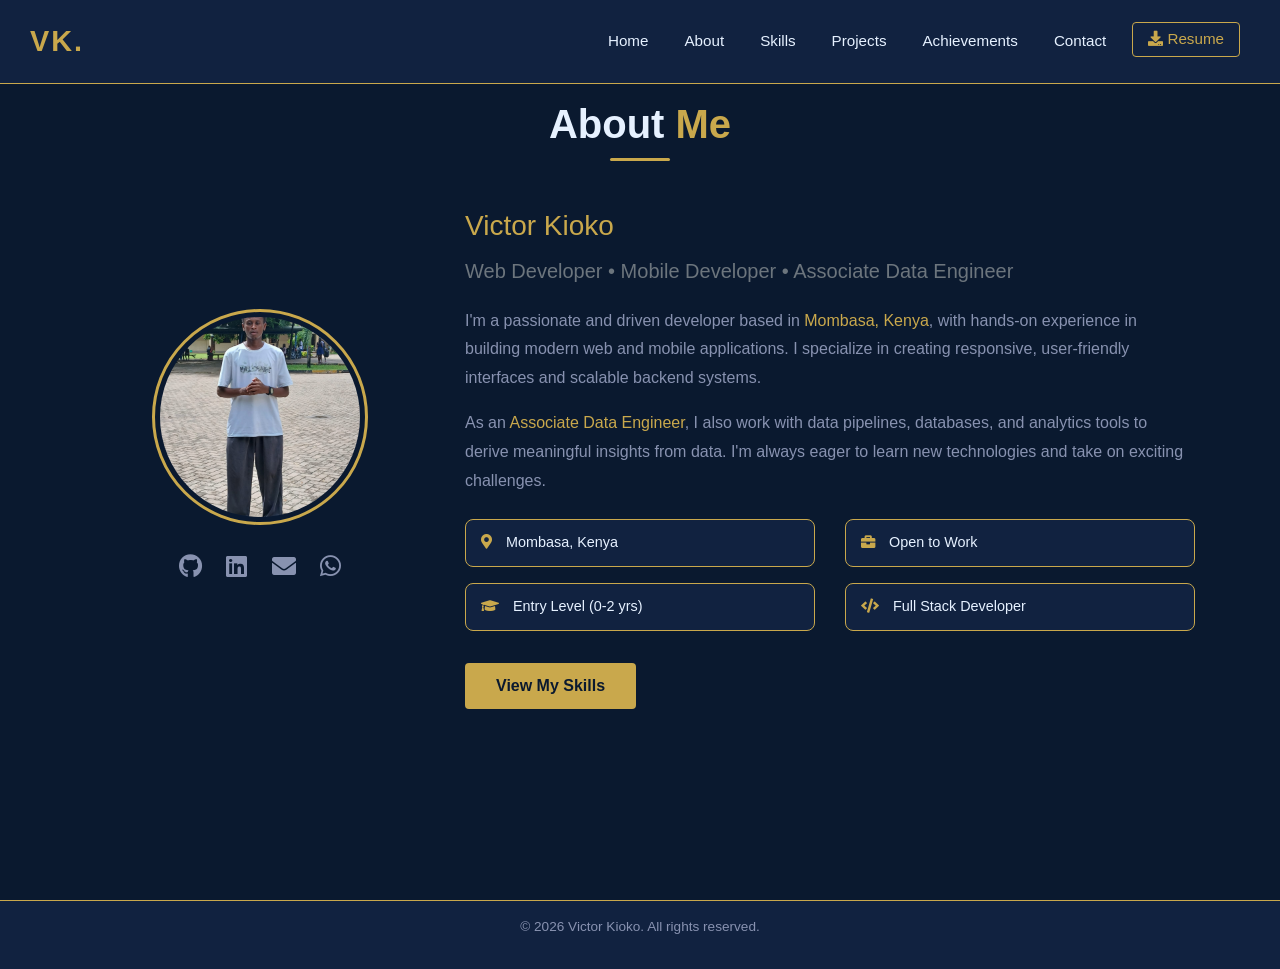
==== pages/about.html @ 76e594bf "Initial commit - Victor Kioko portfolio website" ====
<!DOCTYPE html>
<html lang="en">
<head>
  <meta charset="UTF-8"/>
  <meta name="viewport" content="width=device-width, initial-scale=1.0"/>
  <title>About | Victor Kioko</title>
  <link rel="stylesheet" href="https://cdn.jsdelivr.net/npm/bootstrap@4.6.2/dist/css/bootstrap.min.css"/>
  <link rel="stylesheet" href="https://cdnjs.cloudflare.com/ajax/libs/font-awesome/5.15.4/css/all.min.css"/>
  <link rel="stylesheet" href="../css/style.css"/>
  <link rel="stylesheet" href="https://unpkg.com/aos@2.3.1/dist/aos.css"/>
  <link rel="stylesheet" href="https://unpkg.com/aos@2.3.1/dist/aos.css"/>
</head>
<body>

  <!-- NAVBAR -->
  <nav class="navbar navbar-expand-lg navbar-dark fixed-top" id="mainNav">
    <a class="navbar-brand font-weight-bold" href="../index.html">VK.</a>
    <button class="navbar-toggler" type="button" data-toggle="collapse" data-target="#navbarNav">
      <span class="navbar-toggler-icon"></span>
    </button>
    <div class="collapse navbar-collapse" id="navbarNav">
      <ul class="navbar-nav ml-auto">
        <li class="nav-item"><a class="nav-link" href="../index.html">Home</a></li>
        <li class="nav-item"><a class="nav-link active" href="about.html">About</a></li>
        <li class="nav-item"><a class="nav-link" href="skills.html">Skills</a></li>
        <li class="nav-item"><a class="nav-link" href="projects.html">Projects</a></li>
        <li class="nav-item"><a class="nav-link" href="achievements.html">Achievements</a></li>
        <li class="nav-item"><a class="nav-link" href="contact.html">Contact</a></li>
        <li class="nav-item">
          <a class="nav-link btn-resume ml-2" href="../assets/resume.pdf" download>
            <i class="fas fa-download"></i> Resume
          </a>
        </li>
      </ul>
    </div>
  </nav>

  <!-- ABOUT SECTION -->
  <section id="about">
    <div class="container">

      <!-- Section Title -->
      <div class="section-title text-center mb-5">
        <h2>About <span class="gold">Me</span></h2>
        <div class="title-line"></div>
      </div>

      <div class="row align-items-center">

        <!-- Profile Image -->
        <div class="col-md-4 text-center mb-4">
          <div class="profile-img-wrapper">
            <img src="../images/profile.jpg" alt="Victor Kioko" class="profile-img"/>
          </div>
          <!-- Social Links -->
         <div class="social-links mt-4">
  <a href="https://github.com/techwizh" target="_blank"><i class="fab fa-github"></i></a>
  <a href="https://www.linkedin.com/in/victor-kioko-2ab482372" target="_blank"><i class="fab fa-linkedin"></i></a>
  <a href="mailto:victorkioko226@gmail.com"><i class="fas fa-envelope"></i></a>
  <a href="https://wa.me/254103150972" target="_blank"><i class="fab fa-whatsapp"></i></a>
</div>
        </div>

        <!-- About Text -->
        <div class="col-md-8">
          <h3 class="gold mb-3">Victor Kioko</h3>
          <h5 class="text-muted mb-4">Web Developer • Mobile Developer • Associate Data Engineer</h5>
          <p class="about-text">
            I'm a passionate and driven developer based in <span class="gold">Mombasa, Kenya</span>,
            with hands-on experience in building modern web and mobile applications.
            I specialize in creating responsive, user-friendly interfaces and scalable backend systems.
          </p>
          <p class="about-text mt-3">
            As an <span class="gold">Associate Data Engineer</span>, I also work with data pipelines,
            databases, and analytics tools to derive meaningful insights from data.
            I'm always eager to learn new technologies and take on exciting challenges.
          </p>

          <!-- Info Cards -->
          <div class="row mt-4">
            <div class="col-sm-6 mb-3">
              <div class="info-card">
                <i class="fas fa-map-marker-alt gold"></i>
                <span>Mombasa, Kenya</span>
              </div>
            </div>
            <div class="col-sm-6 mb-3">
              <div class="info-card">
                <i class="fas fa-briefcase gold"></i>
                <span>Open to Work</span>
              </div>
            </div>
            <div class="col-sm-6 mb-3">
              <div class="info-card">
                <i class="fas fa-graduation-cap gold"></i>
                <span>Entry Level (0-2 yrs)</span>
              </div>
            </div>
            <div class="col-sm-6 mb-3">
              <div class="info-card">
                <i class="fas fa-code gold"></i>
                <span>Full Stack Developer</span>
              </div>
            </div>
          </div>

          <a href="skills.html" class="btn btn-gold mt-3">View My Skills</a>
        </div>

      </div>
    </div>
  </section>

  <!-- FOOTER -->
  <footer class="text-center py-3">
    <p>&copy; 2026 Victor Kioko. All rights reserved.</p>
  </footer>

  <script src="https://cdn.jsdelivr.net/npm/bootstrap@4.6.2/dist/js/bootstrap.bundle.min.js"></script>
  <script src="../js/main.js"></script>
  <script src="https://unpkg.com/aos@2.3.1/dist/aos.js"></script>
<script>AOS.init({ duration: 800, once: true });</script>
<script src="https://unpkg.com/aos@2.3.1/dist/aos.js"></script>
<script>AOS.init({ duration: 800, once: true });</script>
</body>
</html>
---- css/style.css ----
/* ===== ROOT COLORS ===== */
:root {
  --navy: #0a192f;
  --navy-light: #112240;
  --gold: #c9a84c;
  --gold-light: #f0c040;
  --white: #e6f1ff;
  --grey: #8892b0;
}

/* ===== BASE ===== */
* { margin: 0; padding: 0; box-sizing: border-box; }

body {
  font-family: 'Segoe UI', sans-serif;
  background-color: var(--navy);
  color: var(--white);
}

/* ===== NAVBAR ===== */
#mainNav {
  background-color: var(--navy-light);
  padding: 15px 30px;
  border-bottom: 1px solid var(--gold);
}

.navbar-brand {
  color: var(--gold) !important;
  font-size: 1.8rem;
  letter-spacing: 2px;
}

.nav-link {
  color: var(--white) !important;
  margin: 0 10px;
  font-size: 0.95rem;
  transition: color 0.3s;
}

.nav-link:hover { color: var(--gold) !important; }

.btn-resume {
  border: 1px solid var(--gold) !important;
  color: var(--gold) !important;
  border-radius: 4px;
  padding: 5px 15px !important;
}

.btn-resume:hover {
  background-color: var(--gold) !important;
  color: var(--navy) !important;
}

/* ===== HERO ===== */
#hero {
  height: 100vh;
  background: linear-gradient(135deg, var(--navy) 0%, var(--navy-light) 100%);
  display: flex;
  align-items: center;
  justify-content: center;
  text-align: center;
  padding: 0 20px;
}

#hero h1 {
  font-size: 3.5rem;
  font-weight: 700;
  margin-bottom: 15px;
}

#hero h2 {
  font-size: 1.3rem;
  color: var(--grey);
  margin-bottom: 10px;
}

.hero-sub {
  color: var(--grey);
  font-size: 1rem;
}

.gold { color: var(--gold); }

.btn-gold {
  background-color: var(--gold);
  color: var(--navy);
  font-weight: 600;
  padding: 10px 30px;
  border-radius: 4px;
  transition: 0.3s;
}

.btn-gold:hover {
  background-color: var(--gold-light);
  color: var(--navy);
  text-decoration: none;
}
/* ===== PAGES GENERAL ===== */
section {
  padding: 100px 0 60px;
  min-height: 100vh;
}

.section-title h2 {
  font-size: 2.5rem;
  font-weight: 700;
  color: var(--white);
}

.title-line {
  width: 60px;
  height: 3px;
  background: var(--gold);
  margin: 10px auto 0;
  border-radius: 2px;
}

/* ===== ABOUT PAGE ===== */
.profile-img-wrapper {
  border: 3px solid var(--gold);
  border-radius: 50%;
  padding: 5px;
  display: inline-block;
}

.profile-img {
  width: 200px;
  height: 200px;
  border-radius: 50%;
  object-fit: cover;
}

.social-links a {
  color: var(--grey);
  font-size: 1.5rem;
  margin: 0 10px;
  transition: color 0.3s;
}

.social-links a:hover { color: var(--gold); }

.about-text {
  color: var(--grey);
  font-size: 1rem;
  line-height: 1.8;
}

.info-card {
  background: var(--navy-light);
  border: 1px solid var(--gold);
  border-radius: 8px;
  padding: 12px 15px;
  color: var(--white);
  font-size: 0.9rem;
}

.info-card i { margin-right: 10px; }

/* ===== FOOTER ===== */
footer {
  background: var(--navy-light);
  color: var(--grey);
  border-top: 1px solid var(--gold);
  font-size: 0.85rem;
}
/* ===== SKILLS PAGE ===== */
.section-sub {
  color: var(--grey);
  font-size: 1rem;
}

.skill-card {
  background: var(--navy-light);
  border: 1px solid var(--gold);
  border-radius: 10px;
  padding: 25px;
  height: 100%;
}

.skill-card h5 {
  color: var(--white);
  margin-bottom: 20px;
  font-size: 1.1rem;
}

.skill-item {
  margin-bottom: 15px;
}

.skill-item span {
  color: var(--grey);
  font-size: 0.9rem;
}

.progress {
  background: var(--navy);
  border-radius: 10px;
  height: 8px;
  margin-top: 5px;
}

.progress-bar {
  background: linear-gradient(90deg, var(--gold), var(--gold-light));
  border-radius: 10px;
}

/* TECH BADGES */
.tech-badges {
  display: flex;
  flex-wrap: wrap;
  justify-content: center;
  gap: 10px;
}

.badge-tech {
  background: transparent;
  border: 1px solid var(--gold);
  color: var(--gold);
  padding: 6px 16px;
  border-radius: 20px;
  font-size: 0.85rem;
  transition: all 0.3s;
  cursor: default;
}

.badge-tech:hover {
  background: var(--gold);
  color: var(--navy);
}
/* ===== ACHIEVEMENTS PAGE ===== */
.stat-card {
  background: var(--navy-light);
  border: 1px solid var(--gold);
  border-radius: 10px;
  padding: 25px 15px;
}

.stat-card h2 {
  font-size: 2.5rem;
  font-weight: 700;
}

.stat-card p {
  color: var(--grey);
  font-size: 0.9rem;
  margin: 0;
}

.cert-card {
  background: var(--navy-light);
  border: 1px solid rgba(201, 168, 76, 0.3);
  border-radius: 12px;
  padding: 25px;
  height: 100%;
  transition: all 0.3s;
}

.cert-card:hover {
  border-color: var(--gold);
  transform: translateY(-3px);
  box-shadow: 0 8px 25px rgba(201, 168, 76, 0.15);
}

.cert-header {
  display: flex;
  align-items: center;
  margin-bottom: 15px;
  gap: 15px;
}

.cert-logo {
  width: 50px;
  height: 50px;
  background: rgba(201, 168, 76, 0.1);
  border: 1px solid var(--gold);
  border-radius: 10px;
  display: flex;
  align-items: center;
  justify-content: center;
  font-size: 1.3rem;
  color: var(--gold);
  flex-shrink: 0;
}

.cert-issuer {
  display: block;
  color: var(--gold);
  font-weight: 600;
  font-size: 0.95rem;
}

.cert-date {
  color: var(--grey);
  font-size: 0.8rem;
}

.cert-title {
  color: var(--white);
  font-size: 1.1rem;
  margin-bottom: 10px;
}

.cert-desc {
  color: var(--grey);
  font-size: 0.88rem;
  line-height: 1.6;
  margin-bottom: 15px;
}

.cert-details {
  display: flex;
  flex-wrap: wrap;
  gap: 10px;
  margin-bottom: 5px;
}

.cert-details span {
  color: var(--grey);
  font-size: 0.8rem;
}

.btn-cert {
  color: var(--gold);
  font-size: 0.85rem;
  text-decoration: none;
  border: 1px solid var(--gold);
  padding: 5px 15px;
  border-radius: 20px;
  transition: all 0.3s;
}

.btn-cert:hover {
  background: var(--gold);
  color: var(--navy);
  text-decoration: none;
}

.btn-cert-download {
  color: var(--grey);
  font-size: 0.85rem;
  text-decoration: none;
  transition: color 0.3s;
}

.btn-cert-download:hover {
  color: var(--gold);
  text-decoration: none;
}

.platform-badge {
  background: var(--navy-light);
  border: 1px solid rgba(201, 168, 76, 0.3);
  border-radius: 30px;
  padding: 12px 25px;
  display: inline-block;
  color: var(--grey);
  font-size: 0.9rem;
}
/* ===== CONTACT PAGE ===== */
.contact-info-item {
  display: flex;
  align-items: flex-start;
  gap: 15px;
  margin-bottom: 25px;
}

.contact-icon {
  width: 45px;
  height: 45px;
  background: rgba(201, 168, 76, 0.1);
  border: 1px solid var(--gold);
  border-radius: 10px;
  display: flex;
  align-items: center;
  justify-content: center;
  color: var(--gold);
  font-size: 1rem;
  flex-shrink: 0;
}

.contact-label {
  color: var(--grey);
  font-size: 0.8rem;
  margin: 0;
}

.contact-value {
  color: var(--white);
  font-size: 0.95rem;
  margin: 0;
  font-weight: 500;
}

.contact-socials {
  display: flex;
  flex-wrap: wrap;
  gap: 10px;
}

.social-btn {
  border: 1px solid var(--gold);
  color: var(--gold);
  padding: 8px 18px;
  border-radius: 25px;
  font-size: 0.85rem;
  text-decoration: none;
  transition: all 0.3s;
}

.social-btn:hover {
  background: var(--gold);
  color: var(--navy);
  text-decoration: none;
}

.contact-form {
  background: var(--navy-light);
  border: 1px solid rgba(201, 168, 76, 0.3);
  border-radius: 12px;
  padding: 30px;
}

.form-label {
  color: var(--grey);
  font-size: 0.85rem;
  margin-bottom: 6px;
}

.form-input {
  width: 100%;
  background: var(--navy);
  border: 1px solid rgba(201, 168, 76, 0.4);
  border-radius: 8px;
  padding: 10px 15px;
  color: var(--white);
  font-size: 0.9rem;
  outline: none;
  transition: border-color 0.3s;
}

.form-input:focus {
  border-color: var(--gold);
}

.form-input::placeholder {
  color: var(--grey);
}

textarea.form-input {
  resize: vertical;
  min-height: 120px;
}

.success-msg {
  background: rgba(201, 168, 76, 0.1);
  border: 1px solid var(--gold);
  color: var(--gold);
  border-radius: 8px;
  padding: 12px 20px;
  font-size: 0.9rem;
  text-align: center;
}
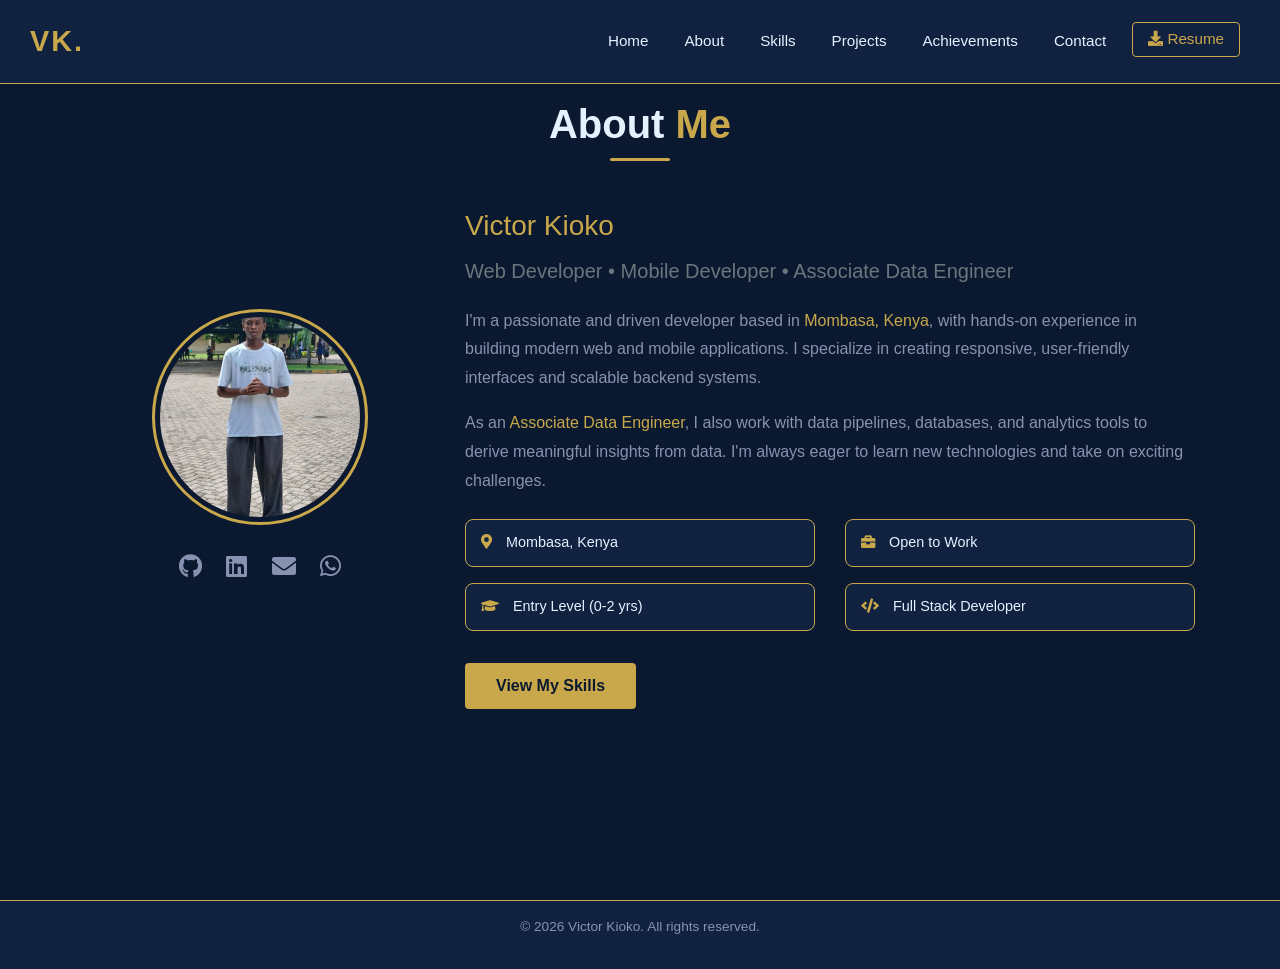
==== commit 59831efa: "Removed old portfolio file, fixed navbar" ====
--- a/pages/about.html
+++ b/pages/about.html
@@ -7,6 +7,7 @@
   <link rel="stylesheet" href="https://cdn.jsdelivr.net/npm/bootstrap@4.6.2/dist/css/bootstrap.min.css"/>
   <link rel="stylesheet" href="https://cdnjs.cloudflare.com/ajax/libs/font-awesome/5.15.4/css/all.min.css"/>
   <link rel="stylesheet" href="../css/style.css"/>
+  <link rel="stylesheet" href="https://unpkg.com/aos@2.3.1/dist/aos.css"/>
   <link rel="stylesheet" href="https://unpkg.com/aos@2.3.1/dist/aos.css"/>
   <link rel="stylesheet" href="https://unpkg.com/aos@2.3.1/dist/aos.css"/>
 </head>
@@ -48,7 +49,7 @@
       <div class="row align-items-center">
 
         <!-- Profile Image -->
-        <div class="col-md-4 text-center mb-4">
+        <div class="col-md-4 text-center mb-4" data-aos="fade-right">
           <div class="profile-img-wrapper">
             <img src="../images/profile.jpg" alt="Victor Kioko" class="profile-img"/>
           </div>
@@ -62,7 +63,7 @@
         </div>
 
         <!-- About Text -->
-        <div class="col-md-8">
+        <div class="col-md-8" data-aos="fade-left">
           <h3 class="gold mb-3">Victor Kioko</h3>
           <h5 class="text-muted mb-4">Web Developer • Mobile Developer • Associate Data Engineer</h5>
           <p class="about-text">
@@ -122,5 +123,7 @@
 <script>AOS.init({ duration: 800, once: true });</script>
 <script src="https://unpkg.com/aos@2.3.1/dist/aos.js"></script>
 <script>AOS.init({ duration: 800, once: true });</script>
+<script src="https://unpkg.com/aos@2.3.1/dist/aos.js"></script>
+<script>AOS.init({ duration: 800, once: true });</script>
 </body>
 </html>
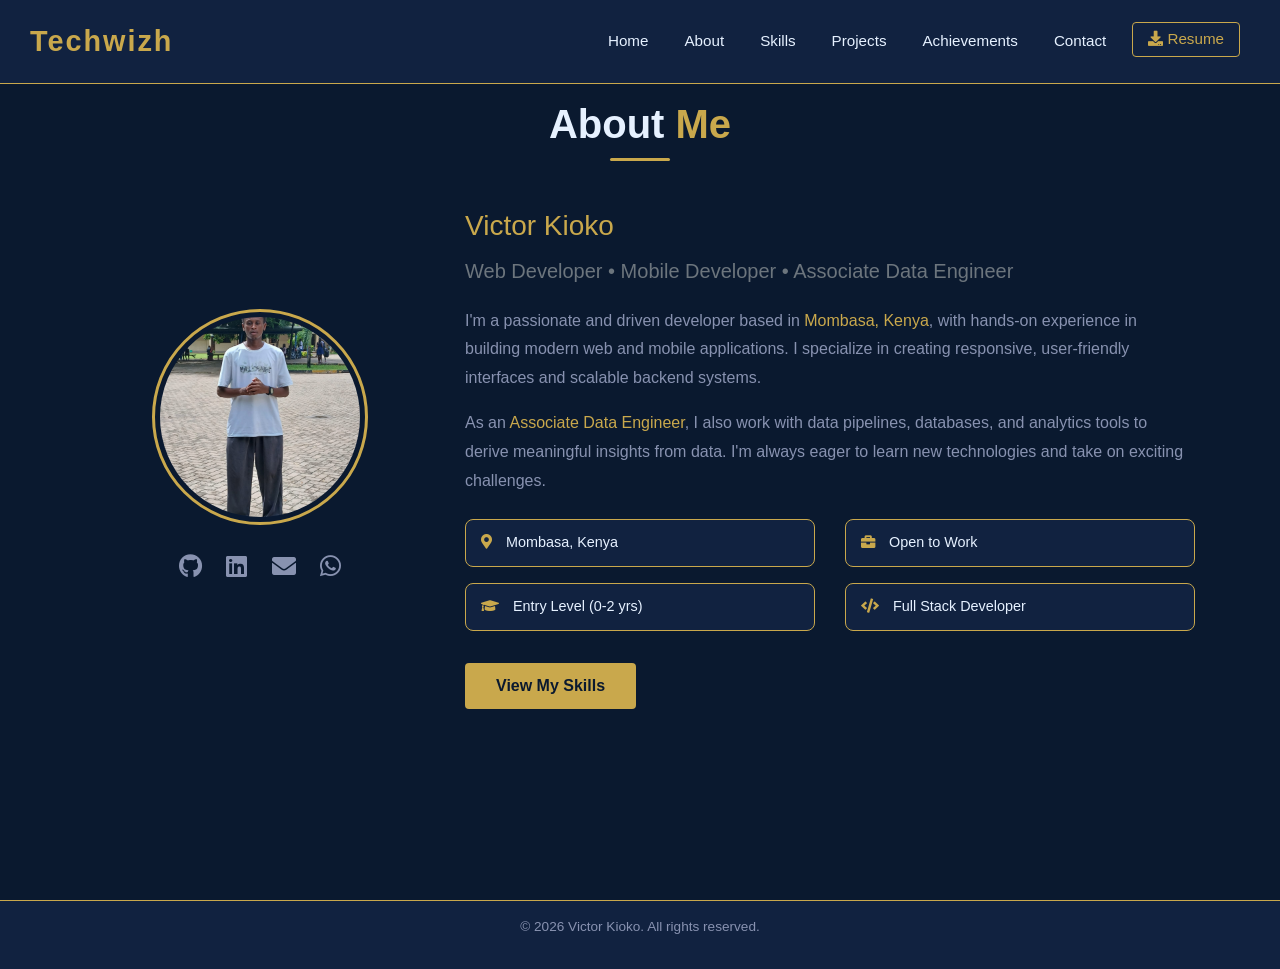
==== commit 9703c2df: "Changed navbar brand to Techwizh" ====
--- a/pages/about.html
+++ b/pages/about.html
@@ -15,13 +15,13 @@
 
   <!-- NAVBAR -->
   <nav class="navbar navbar-expand-lg navbar-dark fixed-top" id="mainNav">
-    <a class="navbar-brand font-weight-bold" href="../index.html">VK.</a>
+    <a class="navbar-brand font-weight-bold" href="/my-website/">Techwizh</a>
     <button class="navbar-toggler" type="button" data-toggle="collapse" data-target="#navbarNav">
       <span class="navbar-toggler-icon"></span>
     </button>
     <div class="collapse navbar-collapse" id="navbarNav">
       <ul class="navbar-nav ml-auto">
-        <li class="nav-item"><a class="nav-link" href="../index.html">Home</a></li>
+        <li class="nav-item"><a class="nav-link" href="/my-website/">Home</a></li>
         <li class="nav-item"><a class="nav-link active" href="about.html">About</a></li>
         <li class="nav-item"><a class="nav-link" href="skills.html">Skills</a></li>
         <li class="nav-item"><a class="nav-link" href="projects.html">Projects</a></li>
--- a/css/style.css
+++ b/css/style.css
@@ -72,6 +72,7 @@
   font-size: 1.3rem;
   color: var(--grey);
   margin-bottom: 10px;
+  min-height: 30px;
 }
 
 .hero-sub {
@@ -95,6 +96,19 @@
   color: var(--navy);
   text-decoration: none;
 }
+
+/* Typing cursor */
+#typed-text::after {
+  content: '|';
+  color: var(--gold);
+  animation: blink 0.7s infinite;
+}
+
+@keyframes blink {
+  0%, 100% { opacity: 1; }
+  50%       { opacity: 0; }
+}
+
 /* ===== PAGES GENERAL ===== */
 section {
   padding: 100px 0 60px;
@@ -163,6 +177,7 @@
   border-top: 1px solid var(--gold);
   font-size: 0.85rem;
 }
+
 /* ===== SKILLS PAGE ===== */
 .section-sub {
   color: var(--grey);
@@ -227,26 +242,40 @@
   background: var(--gold);
   color: var(--navy);
 }
-/* ===== ACHIEVEMENTS PAGE ===== */
-.stat-card {
-  background: var(--navy-light);
-  border: 1px solid var(--gold);
-  border-radius: 10px;
-  padding: 25px 15px;
-}
-
-.stat-card h2 {
-  font-size: 2.5rem;
+
+/* ===== PROJECTS PAGE ===== */
+.filter-wrapper {
+  display: flex;
+  flex-wrap: wrap;
+  justify-content: center;
+  gap: 10px;
+}
+
+.filter-btn {
+  background: transparent;
+  border: 1.5px solid var(--gold);
+  color: var(--gold);
+  padding: 10px 28px;
+  border-radius: 30px;
+  cursor: pointer;
+  font-size: 0.9rem;
+  font-weight: 500;
+  letter-spacing: 1px;
+  transition: all 0.3s ease;
+  outline: none;
+}
+
+.filter-btn:hover,
+.filter-btn.active {
+  background: linear-gradient(135deg, var(--gold), var(--gold-light));
+  color: var(--navy);
   font-weight: 700;
-}
-
-.stat-card p {
-  color: var(--grey);
-  font-size: 0.9rem;
-  margin: 0;
-}
-
-.cert-card {
+  border-color: transparent;
+  box-shadow: 0 4px 15px rgba(201, 168, 76, 0.4);
+  transform: translateY(-2px);
+}
+
+.project-card {
   background: var(--navy-light);
   border: 1px solid rgba(201, 168, 76, 0.3);
   border-radius: 12px;
@@ -255,6 +284,88 @@
   transition: all 0.3s;
 }
 
+.project-card:hover {
+  border-color: var(--gold);
+  transform: translateY(-5px);
+  box-shadow: 0 10px 30px rgba(201, 168, 76, 0.15);
+}
+
+.project-icon {
+  font-size: 2rem;
+  color: var(--gold);
+  margin-bottom: 15px;
+}
+
+.project-card h5 {
+  color: var(--white);
+  font-size: 1.1rem;
+  margin-bottom: 10px;
+}
+
+.project-card p {
+  color: var(--grey);
+  font-size: 0.9rem;
+  line-height: 1.6;
+}
+
+.project-tags span {
+  background: rgba(201, 168, 76, 0.1);
+  border: 1px solid var(--gold);
+  color: var(--gold);
+  padding: 3px 10px;
+  border-radius: 12px;
+  font-size: 0.75rem;
+  margin: 3px 2px;
+  display: inline-block;
+}
+
+.btn-project {
+  color: var(--grey);
+  font-size: 0.85rem;
+  margin-right: 15px;
+  text-decoration: none;
+  transition: color 0.3s;
+}
+
+.btn-project:hover { color: var(--gold); }
+
+.btn-project-live {
+  color: var(--gold);
+  font-size: 0.85rem;
+  text-decoration: none;
+  transition: color 0.3s;
+}
+
+.btn-project-live:hover { color: var(--gold-light); }
+
+/* ===== ACHIEVEMENTS PAGE ===== */
+.stat-card {
+  background: var(--navy-light);
+  border: 1px solid var(--gold);
+  border-radius: 10px;
+  padding: 25px 15px;
+}
+
+.stat-card h2 {
+  font-size: 2.5rem;
+  font-weight: 700;
+}
+
+.stat-card p {
+  color: var(--grey);
+  font-size: 0.9rem;
+  margin: 0;
+}
+
+.cert-card {
+  background: var(--navy-light);
+  border: 1px solid rgba(201, 168, 76, 0.3);
+  border-radius: 12px;
+  padding: 25px;
+  height: 100%;
+  transition: all 0.3s;
+}
+
 .cert-card:hover {
   border-color: var(--gold);
   transform: translateY(-3px);
@@ -356,6 +467,7 @@
   color: var(--grey);
   font-size: 0.9rem;
 }
+
 /* ===== CONTACT PAGE ===== */
 .contact-info-item {
   display: flex;
@@ -438,13 +550,9 @@
   transition: border-color 0.3s;
 }
 
-.form-input:focus {
-  border-color: var(--gold);
-}
-
-.form-input::placeholder {
-  color: var(--grey);
-}
+.form-input:focus { border-color: var(--gold); }
+
+.form-input::placeholder { color: var(--grey); }
 
 textarea.form-input {
   resize: vertical;
@@ -459,4 +567,4 @@
   padding: 12px 20px;
   font-size: 0.9rem;
   text-align: center;
-}+}
